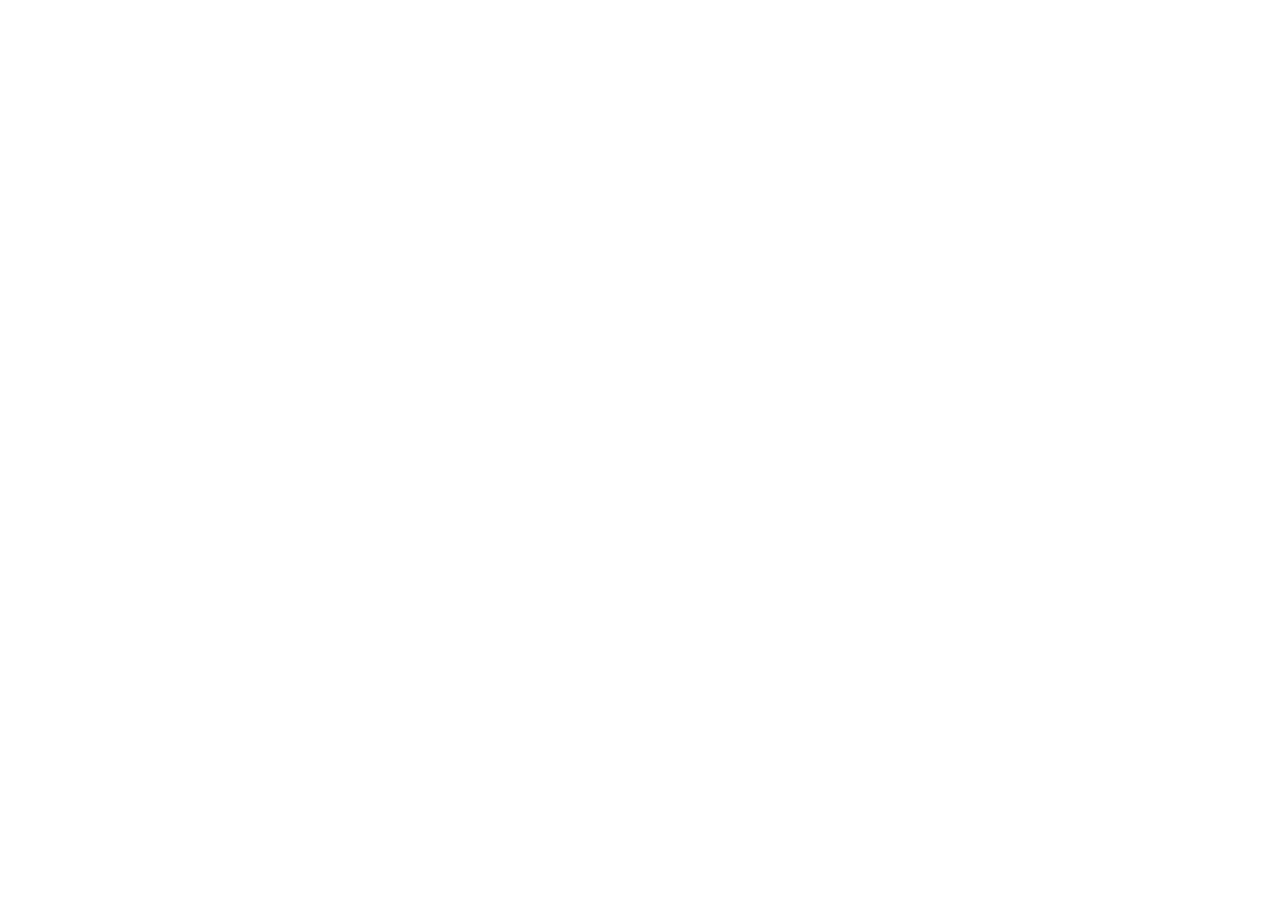
==== index.html @ a8b47445 "kaam start" ====
<!DOCTYPE html>
<html lang="en">
<head>
    <meta charset="UTF-8">
    <meta name="viewport" content="width=device-width, initial-scale=1.0">
    <title>Quiz Game</title>
    <link rel="stylesheet" href="style.css">
</head>
<body>
    

    <script src="script.js"></script>
</body>
</html>
---- style.css ----
* {
    margin: 0;
    padding: 0;
    box-sizing: border-box;
}

html , body {
    width: 100%;
    height: 100%;
}
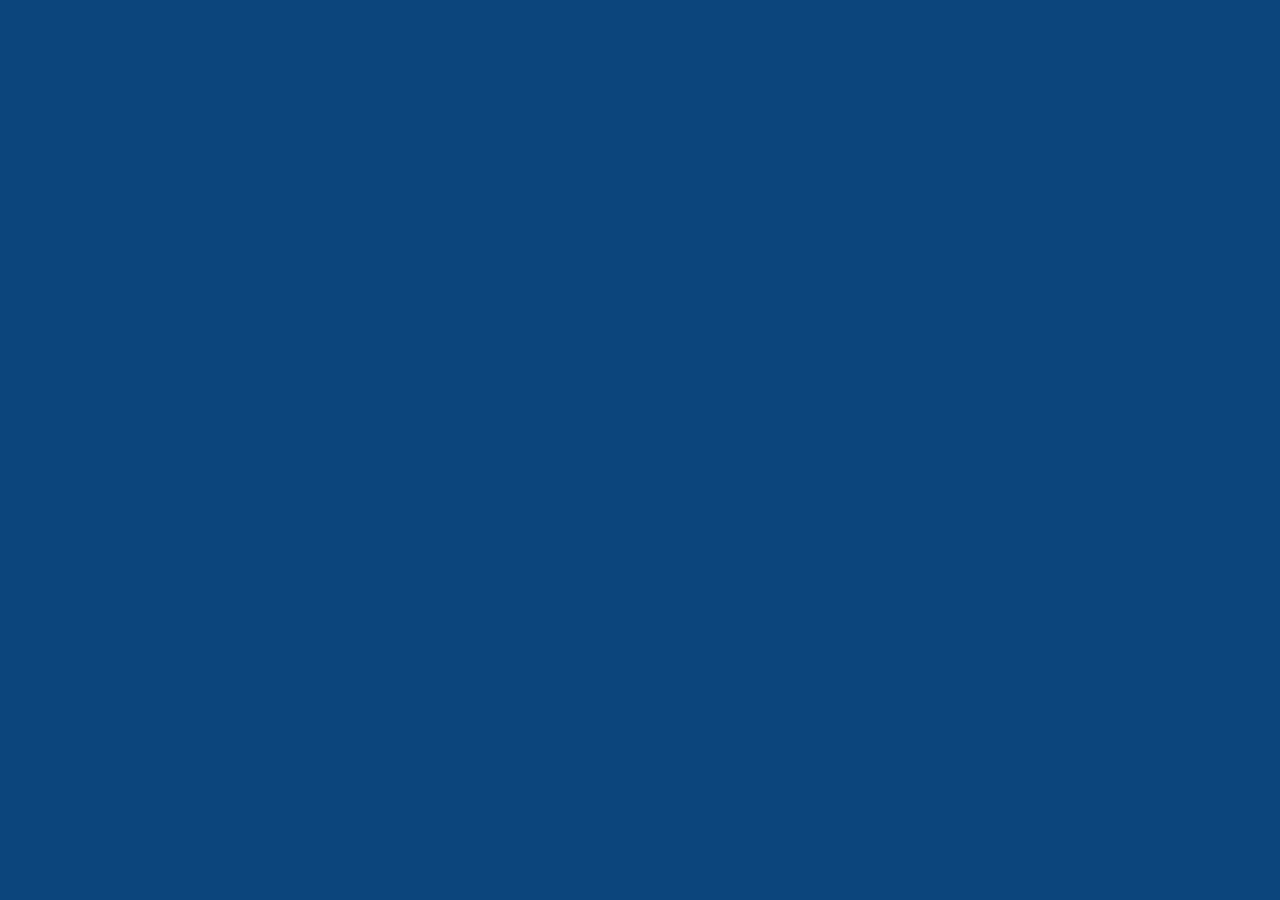
==== commit 4953361d: "hh" ====
--- a/index.html
+++ b/index.html
@@ -8,7 +8,8 @@
 </head>
 <body>
     
-
+    
+    
     <script src="script.js"></script>
 </body>
 </html>
--- a/style.css
+++ b/style.css
@@ -4,7 +4,19 @@
     box-sizing: border-box;
 }
 
+:root {
+  --bg-primary:      #0C447C;
+  --bg-card:         #B5D4F4;
+  --text-primary:    #E6F1FB;
+  --color-correct:   #639922;
+  --color-wrong:     #D85A30;
+  --color-score:     #FAC775;
+  --btn-correct-text:#EAF3DE;
+  --btn-wrong-text:  #FAECE7;
+}
+
 html , body {
+    background-color: var(--bg-primary);
     width: 100%;
     height: 100%;
 }
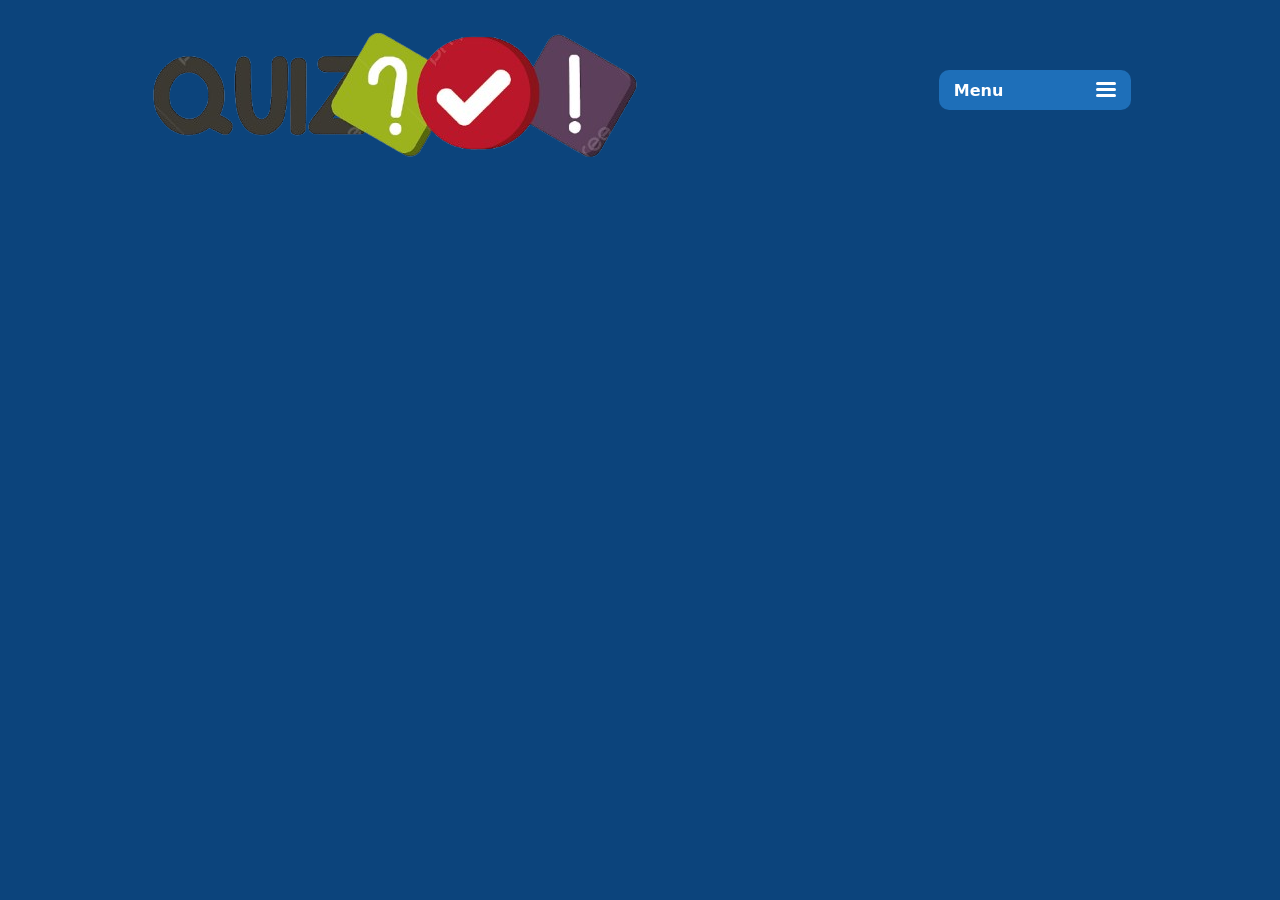
==== commit b9a11f4b: "home nav complate" ====
--- a/index.html
+++ b/index.html
@@ -7,9 +7,34 @@
     <link rel="stylesheet" href="style.css">
 </head>
 <body>
+    <div class="home">
+        <nav>
+            <div class="imagelogo">
+                <img src="./images/logo-removebg-preview.png" alt="">   
+            </div>
+        
+        <!-- From Uiverse.io by pathikcomp --> 
+    <div class="menu">
+            <label class="main">
+      Menu
+      <input class="inp" checked="" type="checkbox" />
+      <div class="bar">
+        <span class="top bar-list"></span>
+        <span class="middle bar-list"></span>
+        <span class="bottom bar-list"></span>
+      </div>
+      <section class="menu-container">
+        <div class="menu-list">HOME</div>
+        <div class="menu-list">SCORE</div>
+
+      </section>
+    </label>
+    </div>
+    </nav>
+        
     
-    
-    
+
+
     <script src="script.js"></script>
 </body>
 </html>
--- a/style.css
+++ b/style.css
@@ -2,6 +2,7 @@
     margin: 0;
     padding: 0;
     box-sizing: border-box;
+    font-family: system-ui, -apple-system, BlinkMacSystemFont, 'Segoe UI', Roboto, Oxygen, Ubuntu, Cantarell, 'Open Sans', 'Helvetica Neue', sans-serif;
 }
 
 :root {
@@ -18,6 +19,219 @@
 html , body {
     background-color: var(--bg-primary);
     width: 100%;
-    height: 100%;
-}
-
+    max-height: 100%;
+}
+
+nav {
+    /* border: 1px solid black; */
+    /* overflow: hidden; */
+    flex-direction: row;
+    display: flex;
+    /* border: 1px solid black ; */
+    width: 100%;
+    min-height: 80px;
+    justify-content: space-around;
+    align-items: center;
+}
+.imagelogo {
+    position: relative;
+    height: 180px;
+    overflow: hidden;
+    top: 30px;
+}
+
+nav img {
+    min-height: 80px;
+    /* max-width: 100%; */
+    /* border: 1px solid black; */
+}
+.menu {
+    /* border: 1px solid white; */
+}
+/* From Uiverse.io by pathikcomp */ 
+.main > .inp {
+  display: none;
+}
+.main {
+  font-weight: 800;
+  color: white;
+  background-color: #1E6FB9;
+  padding: 3px 15px;
+  border-radius: 10px;
+
+  display: flex;
+  align-items: center;
+  height: 2.5rem;
+  width: 12rem;
+  position: relative;
+  cursor: pointer;
+  justify-content: space-between;
+}
+
+.arrow {
+  height: 34%;
+  aspect-ratio: 1;
+  margin-block: auto;
+  position: relative;
+  display: flex;
+  justify-content: center;
+  transition: all 0.3s;
+}
+
+.arrow::after,
+.arrow::before {
+  content: "";
+  position: absolute;
+  background-color: white;
+  height: 100%;
+  width: 2.5px;
+  border-radius: 500px;
+  transform-origin: bottom;
+}
+
+.arrow::after {
+  transform: rotate(35deg) translateX(-0.5px);
+}
+.arrow::before {
+  transform: rotate(-35deg) translateX(0.5px);
+}
+
+.main > .inp:checked + .arrow {
+  transform: rotateX(180deg);
+}
+
+.menu-container {
+  background-color: white;
+  color: #0C447C;
+  border-radius: 10px;
+  position: absolute;
+  width: 100%;
+  left: 0;
+  top: 130%;
+  overflow: hidden;
+  clip-path: inset(0% 0% 0% 0% round 10px);
+  transition: all 0.4s;
+}
+
+.menu-list {
+  --delay: 0.4s;
+  --trdelay: 0.15s;
+  padding: 8px 10px;
+  border-radius: inherit;
+  transition: background-color 0.2s 0s;
+  position: relative;
+  transform: translateY(30px);
+  opacity: 0;
+}
+
+.menu-list::after {
+  content: "";
+  position: absolute;
+  top: 100%;
+  left: 50%;
+  transform: translateX(-50%);
+  height: 1px;
+  background-color: rgba(0, 0, 0, 0.3);
+  width: 95%;
+}
+
+.menu-list:hover {
+  background-color: rgb(223, 223, 223);
+}
+
+.inp:checked ~ .menu-container {
+  clip-path: inset(10% 50% 90% 50% round 10px);
+}
+
+.inp:not(:checked) ~ .menu-container .menu-list {
+  transform: translateY(0);
+  opacity: 1;
+}
+
+.inp:not(:checked) ~ .menu-container .menu-list:nth-child(1) {
+  transition:
+    transform 0.4s var(--delay),
+    opacity 0.4s var(--delay);
+}
+
+.inp:not(:checked) ~ .menu-container .menu-list:nth-child(2) {
+  transition:
+    transform 0.4s calc(var(--delay) + (var(--trdelay) * 1)),
+    opacity 0.4s calc(var(--delay) + (var(--trdelay) * 1));
+}
+
+.inp:not(:checked) ~ .menu-container .menu-list:nth-child(3) {
+  transition:
+    transform 0.4s calc(var(--delay) + (var(--trdelay) * 2)),
+    opacity 0.4s calc(var(--delay) + (var(--trdelay) * 2));
+}
+
+.inp:not(:checked) ~ .menu-container .menu-list:nth-child(4) {
+  transition:
+    transform 0.4s calc(var(--delay) + (var(--trdelay) * 3)),
+    opacity 0.4s calc(var(--delay) + (var(--trdelay) * 3));
+}
+
+.bar-inp {
+  -webkit-appearance: none;
+  display: none;
+  visibility: hidden;
+}
+
+.bar {
+  display: flex;
+  height: 50%;
+  width: 20px;
+  flex-direction: column;
+  gap: 3px;
+}
+
+.bar-list {
+  --transform: -25%;
+  display: block;
+  width: 100%;
+  height: 3px;
+  border-radius: 50px;
+  background-color: white;
+  transition: all 0.4s;
+  position: relative;
+}
+
+.inp:not(:checked) ~ .bar > .top {
+  transform-origin: top right;
+  transform: translateY(var(--transform)) rotate(-45deg);
+}
+
+.inp:not(:checked) ~ .bar > .middle {
+  transform: translateX(-50%);
+  opacity: 0;
+}
+
+.inp:not(:checked) ~ .bar > .bottom {
+  transform-origin: bottom right;
+  transform: translateY(calc(var(--transform) * -1)) rotate(45deg);
+}
+
+
+
+@media (max-width: 768px) {
+    .menu {
+        display: none;
+    }
+    nav {
+        display: flex;
+        align-items: center;
+        justify-content: center;
+        width: 100;
+    }
+    .imagelogo {
+        display: flex;
+        align-items: center;
+        justify-content: center;
+        width: 100%;
+    }
+    .imagelogo img {
+        width: 80%;;
+    }
+
+}
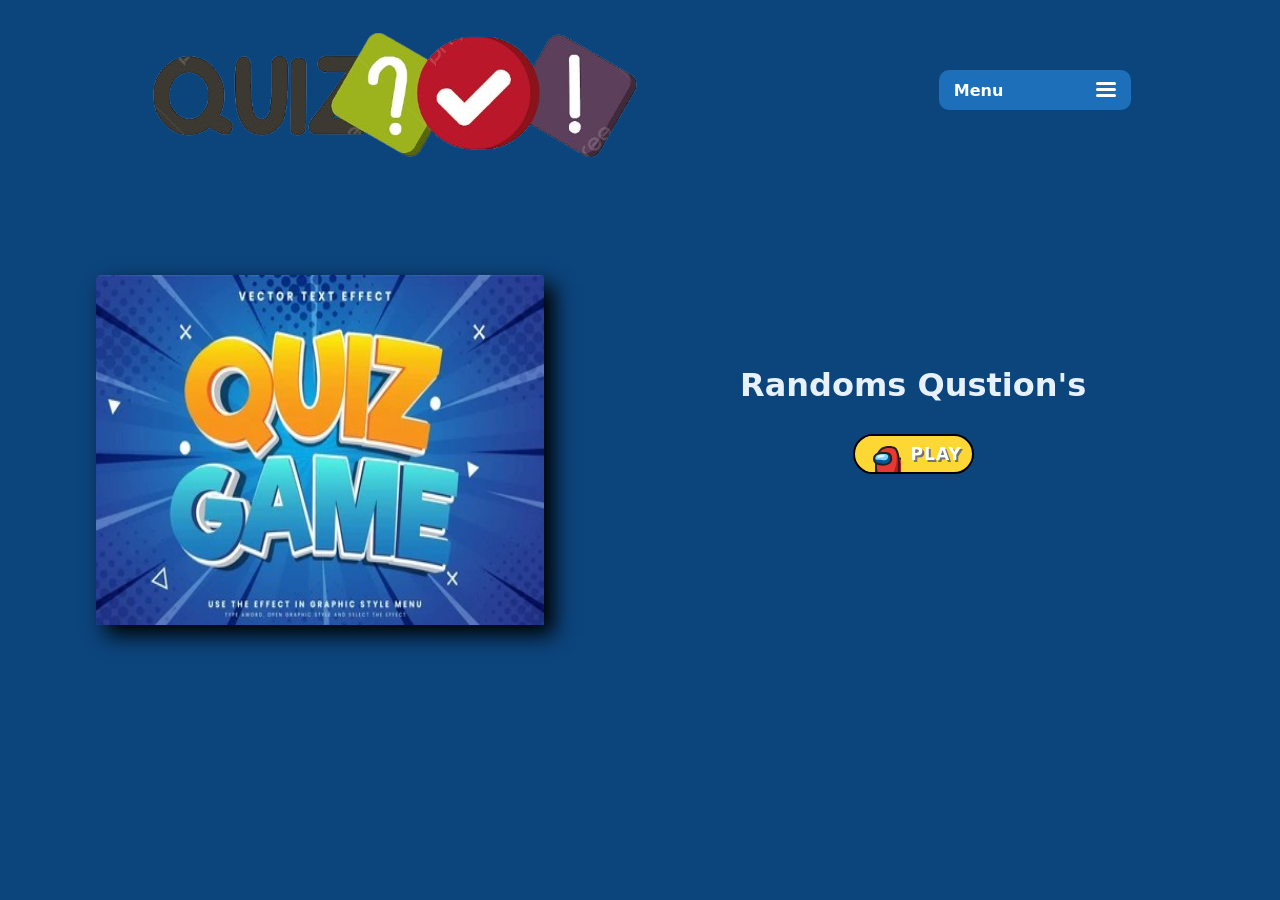
==== commit a07b7ccb: "hero haf work" ====
--- a/index.html
+++ b/index.html
@@ -31,7 +31,71 @@
     </label>
     </div>
     </nav>
-        
+        <div class="hero">
+            <div class="left">
+                <div>
+                    <img src="/images/hero Image.jpg" alt="">
+                </div>
+                
+            </div>
+            <div class="righ">
+                <div class="content">
+                    <div class="head-tag">
+                        <h1>Randoms Qustion's</h1>
+                    </div>
+                    <div class="play-button">
+                         <!-- From Uiverse.io by barisdogansutcu --> 
+                        <button>
+  <svg
+    xmlns="http://www.w3.org/2000/svg"
+    viewBox="0 0 36 36"
+    width="36px"
+    height="36px"
+  >
+    <rect width="36" height="36" x="0" y="0" fill="#fdd835"></rect>
+    <path
+      fill="#e53935"
+      d="M38.67,42H11.52C11.27,40.62,11,38.57,11,36c0-5,0-11,0-11s1.44-7.39,3.22-9.59 c1.67-2.06,2.76-3.48,6.78-4.41c3-0.7,7.13-0.23,9,1c2.15,1.42,3.37,6.67,3.81,11.29c1.49-0.3,5.21,0.2,5.5,1.28 C40.89,30.29,39.48,38.31,38.67,42z"
+    ></path>
+    <path
+      fill="#b71c1c"
+      d="M39.02,42H11.99c-0.22-2.67-0.48-7.05-0.49-12.72c0.83,4.18,1.63,9.59,6.98,9.79 c3.48,0.12,8.27,0.55,9.83-2.45c1.57-3,3.72-8.95,3.51-15.62c-0.19-5.84-1.75-8.2-2.13-8.7c0.59,0.66,3.74,4.49,4.01,11.7 c0.03,0.83,0.06,1.72,0.08,2.66c4.21-0.15,5.93,1.5,6.07,2.35C40.68,33.85,39.8,38.9,39.02,42z"
+    ></path>
+    <path
+      fill="#212121"
+      d="M35,27.17c0,3.67-0.28,11.2-0.42,14.83h-2C32.72,38.42,33,30.83,33,27.17 c0-5.54-1.46-12.65-3.55-14.02c-1.65-1.08-5.49-1.48-8.23-0.85c-3.62,0.83-4.57,1.99-6.14,3.92L15,16.32 c-1.31,1.6-2.59,6.92-3,8.96v10.8c0,2.58,0.28,4.61,0.54,5.92H10.5c-0.25-1.41-0.5-3.42-0.5-5.92l0.02-11.09 c0.15-0.77,1.55-7.63,3.43-9.94l0.08-0.09c1.65-2.03,2.96-3.63,7.25-4.61c3.28-0.76,7.67-0.25,9.77,1.13 C33.79,13.6,35,22.23,35,27.17z"
+    ></path>
+    <path
+      fill="#01579b"
+      d="M17.165,17.283c5.217-0.055,9.391,0.283,9,6.011c-0.391,5.728-8.478,5.533-9.391,5.337 c-0.913-0.196-7.826-0.043-7.696-5.337C9.209,18,13.645,17.32,17.165,17.283z"
+    ></path>
+    <path
+      fill="#212121"
+      d="M40.739,37.38c-0.28,1.99-0.69,3.53-1.22,4.62h-2.43c0.25-0.19,1.13-1.11,1.67-4.9 c0.57-4-0.23-11.79-0.93-12.78c-0.4-0.4-2.63-0.8-4.37-0.89l0.1-1.99c1.04,0.05,4.53,0.31,5.71,1.49 C40.689,24.36,41.289,33.53,40.739,37.38z"
+    ></path>
+    <path
+      fill="#81d4fa"
+      d="M10.154,20.201c0.261,2.059-0.196,3.351,2.543,3.546s8.076,1.022,9.402-0.554 c1.326-1.576,1.75-4.365-0.891-5.267C19.336,17.287,12.959,16.251,10.154,20.201z"
+    ></path>
+    <path
+      fill="#212121"
+      d="M17.615,29.677c-0.502,0-0.873-0.03-1.052-0.069c-0.086-0.019-0.236-0.035-0.434-0.06 c-5.344-0.679-8.053-2.784-8.052-6.255c0.001-2.698,1.17-7.238,8.986-7.32l0.181-0.002c3.444-0.038,6.414-0.068,8.272,1.818 c1.173,1.191,1.712,3,1.647,5.53c-0.044,1.688-0.785,3.147-2.144,4.217C22.785,29.296,19.388,29.677,17.615,29.677z M17.086,17.973 c-7.006,0.074-7.008,4.023-7.008,5.321c-0.001,3.109,3.598,3.926,6.305,4.27c0.273,0.035,0.48,0.063,0.601,0.089 c0.563,0.101,4.68,0.035,6.855-1.732c0.865-0.702,1.299-1.57,1.326-2.653c0.051-1.958-0.301-3.291-1.073-4.075 c-1.262-1.281-3.834-1.255-6.825-1.222L17.086,17.973z"
+    ></path>
+    <path
+      fill="#e1f5fe"
+      d="M15.078,19.043c1.957-0.326,5.122-0.529,4.435,1.304c-0.489,1.304-7.185,2.185-7.185,0.652 C12.328,19.467,15.078,19.043,15.078,19.043z"
+    ></path>
+  </svg>
+  <span class="now">now!</span>
+  <span class="play">play</span>
+                        </button>
+
+                    </div>
+                </div>
+
+            </div>
+            </div>
+        </div>
     
 
 
--- a/style.css
+++ b/style.css
@@ -212,6 +212,58 @@
   transform: translateY(calc(var(--transform) * -1)) rotate(45deg);
 }
 
+.hero {
+    display: flex;
+    margin-top: 20px;
+    /* border: 1px solid black; */
+    width: 100%;
+    min-height: 500px;
+    
+}
+
+.left {
+    width: 50%;
+    display: flex;
+    align-items: center;
+    justify-content: center;
+}
+.left div {
+    /* border: 1px solid black; */
+    width: 70%;
+    height: 70%;
+    box-shadow: 10px 10px 20px black ;
+}
+.left div img {
+    width: 100%;
+    border-radius: 5px;
+    height: 100%;
+}
+.right {
+    height: 100%;
+    width: 50%;
+    
+    
+}
+
+
+.content {
+    /* border: 1px solid black; */
+    position: relative;
+    height: 100%;
+    display: flex;
+    align-items: center;
+    justify-content: center;
+    flex-direction: column;
+    gap: 30px;
+    left: 100px;
+    bottom: 30px;
+}
+
+.head-tag h1 {
+    color: var(--text-primary);
+    font-family: system-ui, -apple-system, BlinkMacSystemFont, 'Segoe UI', Roboto, Oxygen, Ubuntu, Cantarell, 'Open Sans', 'Helvetica Neue', sans-serif;
+
+}
 
 
 @media (max-width: 768px) {
@@ -233,5 +285,86 @@
     .imagelogo img {
         width: 80%;;
     }
-
-}+    
+    .hero {
+        flex-direction: column; 
+    }
+    .left {
+        width: 100%;
+    }
+
+    .left div {
+        width: 85%;
+    }
+    .right {
+        width: 100%;
+    }
+
+    .content {
+        padding-top: 45px;
+        position: static;
+    }
+
+}
+
+
+/* *******************************************************************  */
+
+/* From Uiverse.io by barisdogansutcu */ 
+button {
+  display: flex;
+  align-items: center;
+  justify-content: center;
+  gap: 10px;
+  padding: 0 10px;
+  color: white;
+  text-shadow: 2px 2px rgb(116, 116, 116);
+  text-transform: uppercase;
+  cursor: pointer;
+  border: solid 2px black;
+  letter-spacing: 1px;
+  font-weight: 600;
+  font-size: 17px;
+  background-color: hsl(49deg 98% 60%);
+  border-radius: 50px;
+  position: relative;
+  overflow: hidden;
+  transition: all 0.5s ease;
+}
+
+button:active {
+  transform: scale(0.9);
+  transition: all 100ms ease;
+}
+
+button svg {
+  transition: all 0.5s ease;
+  z-index: 2;
+}
+
+.play {
+  transition: all 0.5s ease;
+  transition-delay: 300ms;
+}
+
+button:hover svg {
+  transform: scale(3) translate(50%);
+}
+
+.now {
+  position: absolute;
+  left: 0;
+  transform: translateX(-100%);
+  transition: all 0.5s ease;
+  z-index: 2;
+}
+
+button:hover .now {
+  transform: translateX(10px);
+  transition-delay: 300ms;
+}
+
+button:hover .play {
+  transform: translateX(200%);
+  transition-delay: 300ms;
+}
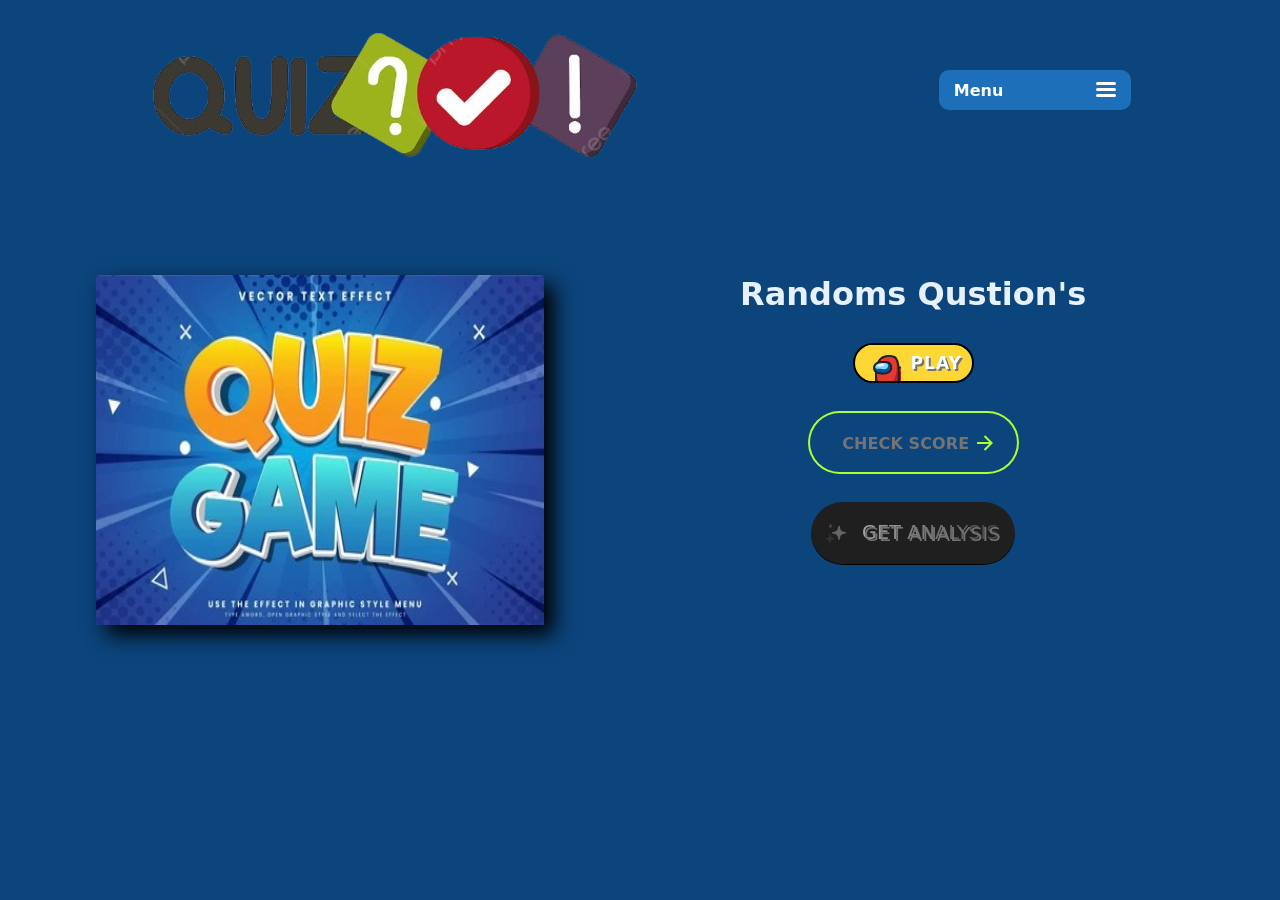
==== commit 7569577c: "all done sayad" ====
--- a/index.html
+++ b/index.html
@@ -91,11 +91,103 @@
                         </button>
 
                     </div>
+                    <div class="score-btn">
+                        <!-- From Uiverse.io by gharsh11032000 --> 
+                        <button class="animated-button">
+                            <svg viewBox="0 0 24 24" class="arr-2" xmlns="http://www.w3.org/2000/svg">
+                              <path
+                                d="M16.1716 10.9999L10.8076 5.63589L12.2218 4.22168L20 11.9999L12.2218 19.778L10.8076 18.3638L16.1716 12.9999H4V10.9999H16.1716Z"
+                              ></path>
+                            </svg>
+                            <span class="text">Check Score</span>
+                            <span class="circle"></span>
+                            <svg viewBox="0 0 24 24" class="arr-1" xmlns="http://www.w3.org/2000/svg">
+                              <path
+                                d="M16.1716 10.9999L10.8076 5.63589L12.2218 4.22168L20 11.9999L12.2218 19.778L10.8076 18.3638L16.1716 12.9999H4V10.9999H16.1716Z"
+                              ></path>
+                            </svg>
+                        </button>
+
+                    </div>
+                    <div class="get-alys">
+
+                        <!-- From Uiverse.io by JkHuger --> 
+                        <div class="sp">
+
+                              <button class="sparkle-button">
+    <span class="spark"></span>
+    
+    <span class="backdrop"></span>
+    <svg class="sparkle" viewBox="0 0 24 24" fill="none" xmlns="http://www.w3.org/2000/svg">
+      <path d="M14.187 8.096L15 5.25L15.813 8.096C16.0231 8.83114 16.4171 9.50062 16.9577 10.0413C17.4984 10.5819 18.1679 10.9759 18.903 11.186L21.75 12L18.904 12.813C18.1689 13.0231 17.4994 13.4171 16.9587 13.9577C16.4181 14.4984 16.0241 15.1679 15.814 15.903L15 18.75L14.187 15.904C13.9769 15.1689 13.5829 14.4994 13.0423 13.9587C12.5016 13.4181 11.8321 13.0241 11.097 12.814L8.25 12L11.096 11.187C11.8311 10.9769 12.5006 10.5829 13.0413 10.0423C13.5819 9.50162 13.9759 8.83214 14.186 8.097L14.187 8.096Z" fill="black" stroke="black" stroke-linecap="round" stroke-linejoin="round"></path>
+      <path d="M6 14.25L5.741 15.285C5.59267 15.8785 5.28579 16.4206 4.85319 16.8532C4.42059 17.2858 3.87853 17.5927 3.285 17.741L2.25 18L3.285 18.259C3.87853 18.4073 4.42059 18.7142 4.85319 19.1468C5.28579 19.5794 5.59267 20.1215 5.741 20.715L6 21.75L6.259 20.715C6.40725 20.1216 6.71398 19.5796 7.14639 19.147C7.5788 18.7144 8.12065 18.4075 8.714 18.259L9.75 18L8.714 17.741C8.12065 17.5925 7.5788 17.2856 7.14639 16.853C6.71398 16.4204 6.40725 15.8784 6.259 15.285L6 14.25Z" fill="black" stroke="black" stroke-linecap="round" stroke-linejoin="round"></path>
+      <path d="M6.5 4L6.303 4.5915C6.24777 4.75718 6.15472 4.90774 6.03123 5.03123C5.90774 5.15472 5.75718 5.24777 5.5915 5.303L5 5.5L5.5915 5.697C5.75718 5.75223 5.90774 5.84528 6.03123 5.96877C6.15472 6.09226 6.24777 6.24282 6.303 6.4085L6.5 7L6.697 6.4085C6.75223 6.24282 6.84528 6.09226 6.96877 5.96877C7.09226 5.84528 7.24282 5.75223 7.4085 5.697L8 5.5L7.4085 5.303C7.24282 5.24777 7.09226 5.15472 6.96877 5.03123C6.84528 4.90774 6.75223 4.75718 6.697 4.5915L6.5 4Z" fill="black" stroke="black" stroke-linecap="round" stroke-linejoin="round"></path>
+    </svg>
+    <span class="text">Get Analysis</span>
+                              </button>
+                              <div class="bodydrop"></div>
+                              <span aria-hidden="true" class="particle-pen">
+                                <svg class="particle" viewBox="0 0 15 15" fill="none" xmlns="http://www.w3.org/2000/svg">
+                                  <path d="M6.937 3.846L7.75 1L8.563 3.846C8.77313 4.58114 9.1671 5.25062 9.70774 5.79126C10.2484 6.3319 10.9179 6.72587 11.653 6.936L14.5 7.75L11.654 8.563C10.9189 8.77313 10.2494 9.1671 9.70874 9.70774C9.1681 10.2484 8.77413 10.9179 8.564 11.653L7.75 14.5L6.937 11.654C6.72687 10.9189 6.3329 10.2494 5.79226 9.70874C5.25162 9.1681 4.58214 8.77413 3.847 8.564L1 7.75L3.846 6.937C4.58114 6.72687 5.25062 6.3329 5.79126 5.79226C6.3319 5.25162 6.72587 4.58214 6.936 3.847L6.937 3.846Z" fill="black" stroke="black" stroke-linecap="round" stroke-linejoin="round"></path>
+                                </svg>
+                                <svg class="particle" viewBox="0 0 15 15" fill="none" xmlns="http://www.w3.org/2000/svg">
+                                  <path d="M6.937 3.846L7.75 1L8.563 3.846C8.77313 4.58114 9.1671 5.25062 9.70774 5.79126C10.2484 6.3319 10.9179 6.72587 11.653 6.936L14.5 7.75L11.654 8.563C10.9189 8.77313 10.2494 9.1671 9.70874 9.70774C9.1681 10.2484 8.77413 10.9179 8.564 11.653L7.75 14.5L6.937 11.654C6.72687 10.9189 6.3329 10.2494 5.79226 9.70874C5.25162 9.1681 4.58214 8.77413 3.847 8.564L1 7.75L3.846 6.937C4.58114 6.72687 5.25062 6.3329 5.79126 5.79226C6.3319 5.25162 6.72587 4.58214 6.936 3.847L6.937 3.846Z" fill="black" stroke="black" stroke-linecap="round" stroke-linejoin="round"></path>
+                                </svg>
+                                <svg class="particle" viewBox="0 0 15 15" fill="none" xmlns="http://www.w3.org/2000/svg">
+                                  <path d="M6.937 3.846L7.75 1L8.563 3.846C8.77313 4.58114 9.1671 5.25062 9.70774 5.79126C10.2484 6.3319 10.9179 6.72587 11.653 6.936L14.5 7.75L11.654 8.563C10.9189 8.77313 10.2494 9.1671 9.70874 9.70774C9.1681 10.2484 8.77413 10.9179 8.564 11.653L7.75 14.5L6.937 11.654C6.72687 10.9189 6.3329 10.2494 5.79226 9.70874C5.25162 9.1681 4.58214 8.77413 3.847 8.564L1 7.75L3.846 6.937C4.58114 6.72687 5.25062 6.3329 5.79126 5.79226C6.3319 5.25162 6.72587 4.58214 6.936 3.847L6.937 3.846Z" fill="black" stroke="black" stroke-linecap="round" stroke-linejoin="round"></path>
+                                </svg>
+                                <svg class="particle" viewBox="0 0 15 15" fill="none" xmlns="http://www.w3.org/2000/svg">
+                                  <path d="M6.937 3.846L7.75 1L8.563 3.846C8.77313 4.58114 9.1671 5.25062 9.70774 5.79126C10.2484 6.3319 10.9179 6.72587 11.653 6.936L14.5 7.75L11.654 8.563C10.9189 8.77313 10.2494 9.1671 9.70874 9.70774C9.1681 10.2484 8.77413 10.9179 8.564 11.653L7.75 14.5L6.937 11.654C6.72687 10.9189 6.3329 10.2494 5.79226 9.70874C5.25162 9.1681 4.58214 8.77413 3.847 8.564L1 7.75L3.846 6.937C4.58114 6.72687 5.25062 6.3329 5.79126 5.79226C6.3319 5.25162 6.72587 4.58214 6.936 3.847L6.937 3.846Z" fill="black" stroke="black" stroke-linecap="round" stroke-linejoin="round"></path>
+                                </svg>
+                                <svg class="particle" viewBox="0 0 15 15" fill="none" xmlns="http://www.w3.org/2000/svg">
+                                  <path d="M6.937 3.846L7.75 1L8.563 3.846C8.77313 4.58114 9.1671 5.25062 9.70774 5.79126C10.2484 6.3319 10.9179 6.72587 11.653 6.936L14.5 7.75L11.654 8.563C10.9189 8.77313 10.2494 9.1671 9.70874 9.70774C9.1681 10.2484 8.77413 10.9179 8.564 11.653L7.75 14.5L6.937 11.654C6.72687 10.9189 6.3329 10.2494 5.79226 9.70874C5.25162 9.1681 4.58214 8.77413 3.847 8.564L1 7.75L3.846 6.937C4.58114 6.72687 5.25062 6.3329 5.79126 5.79226C6.3319 5.25162 6.72587 4.58214 6.936 3.847L6.937 3.846Z" fill="black" stroke="black" stroke-linecap="round" stroke-linejoin="round"></path>
+                                </svg>
+                                <svg class="particle" viewBox="0 0 15 15" fill="none" xmlns="http://www.w3.org/2000/svg">
+                                  <path d="M6.937 3.846L7.75 1L8.563 3.846C8.77313 4.58114 9.1671 5.25062 9.70774 5.79126C10.2484 6.3319 10.9179 6.72587 11.653 6.936L14.5 7.75L11.654 8.563C10.9189 8.77313 10.2494 9.1671 9.70874 9.70774C9.1681 10.2484 8.77413 10.9179 8.564 11.653L7.75 14.5L6.937 11.654C6.72687 10.9189 6.3329 10.2494 5.79226 9.70874C5.25162 9.1681 4.58214 8.77413 3.847 8.564L1 7.75L3.846 6.937C4.58114 6.72687 5.25062 6.3329 5.79126 5.79226C6.3319 5.25162 6.72587 4.58214 6.936 3.847L6.937 3.846Z" fill="black" stroke="black" stroke-linecap="round" stroke-linejoin="round"></path>
+                                </svg>
+                                <svg class="particle" viewBox="0 0 15 15" fill="none" xmlns="http://www.w3.org/2000/svg">
+                                  <path d="M6.937 3.846L7.75 1L8.563 3.846C8.77313 4.58114 9.1671 5.25062 9.70774 5.79126C10.2484 6.3319 10.9179 6.72587 11.653 6.936L14.5 7.75L11.654 8.563C10.9189 8.77313 10.2494 9.1671 9.70874 9.70774C9.1681 10.2484 8.77413 10.9179 8.564 11.653L7.75 14.5L6.937 11.654C6.72687 10.9189 6.3329 10.2494 5.79226 9.70874C5.25162 9.1681 4.58214 8.77413 3.847 8.564L1 7.75L3.846 6.937C4.58114 6.72687 5.25062 6.3329 5.79126 5.79226C6.3319 5.25162 6.72587 4.58214 6.936 3.847L6.937 3.846Z" fill="black" stroke="black" stroke-linecap="round" stroke-linejoin="round"></path>
+                                </svg>
+                                <svg class="particle" viewBox="0 0 15 15" fill="none" xmlns="http://www.w3.org/2000/svg">
+                                  <path d="M6.937 3.846L7.75 1L8.563 3.846C8.77313 4.58114 9.1671 5.25062 9.70774 5.79126C10.2484 6.3319 10.9179 6.72587 11.653 6.936L14.5 7.75L11.654 8.563C10.9189 8.77313 10.2494 9.1671 9.70874 9.70774C9.1681 10.2484 8.77413 10.9179 8.564 11.653L7.75 14.5L6.937 11.654C6.72687 10.9189 6.3329 10.2494 5.79226 9.70874C5.25162 9.1681 4.58214 8.77413 3.847 8.564L1 7.75L3.846 6.937C4.58114 6.72687 5.25062 6.3329 5.79126 5.79226C6.3319 5.25162 6.72587 4.58214 6.936 3.847L6.937 3.846Z" fill="black" stroke="black" stroke-linecap="round" stroke-linejoin="round"></path>
+                                </svg>
+                                <svg class="particle" viewBox="0 0 15 15" fill="none" xmlns="http://www.w3.org/2000/svg">
+                                  <path d="M6.937 3.846L7.75 1L8.563 3.846C8.77313 4.58114 9.1671 5.25062 9.70774 5.79126C10.2484 6.3319 10.9179 6.72587 11.653 6.936L14.5 7.75L11.654 8.563C10.9189 8.77313 10.2494 9.1671 9.70874 9.70774C9.1681 10.2484 8.77413 10.9179 8.564 11.653L7.75 14.5L6.937 11.654C6.72687 10.9189 6.3329 10.2494 5.79226 9.70874C5.25162 9.1681 4.58214 8.77413 3.847 8.564L1 7.75L3.846 6.937C4.58114 6.72687 5.25062 6.3329 5.79126 5.79226C6.3319 5.25162 6.72587 4.58214 6.936 3.847L6.937 3.846Z" fill="black" stroke="black" stroke-linecap="round" stroke-linejoin="round"></path>
+                                </svg>
+                                <svg class="particle" viewBox="0 0 15 15" fill="none" xmlns="http://www.w3.org/2000/svg">
+                                  <path d="M6.937 3.846L7.75 1L8.563 3.846C8.77313 4.58114 9.1671 5.25062 9.70774 5.79126C10.2484 6.3319 10.9179 6.72587 11.653 6.936L14.5 7.75L11.654 8.563C10.9189 8.77313 10.2494 9.1671 9.70874 9.70774C9.1681 10.2484 8.77413 10.9179 8.564 11.653L7.75 14.5L6.937 11.654C6.72687 10.9189 6.3329 10.2494 5.79226 9.70874C5.25162 9.1681 4.58214 8.77413 3.847 8.564L1 7.75L3.846 6.937C4.58114 6.72687 5.25062 6.3329 5.79126 5.79226C6.3319 5.25162 6.72587 4.58214 6.936 3.847L6.937 3.846Z" fill="black" stroke="black" stroke-linecap="round" stroke-linejoin="round"></path>
+                                </svg><svg class="particle" viewBox="0 0 15 15" fill="none" xmlns="http://www.w3.org/2000/svg">
+                                  <path d="M6.937 3.846L7.75 1L8.563 3.846C8.77313 4.58114 9.1671 5.25062 9.70774 5.79126C10.2484 6.3319 10.9179 6.72587 11.653 6.936L14.5 7.75L11.654 8.563C10.9189 8.77313 10.2494 9.1671 9.70874 9.70774C9.1681 10.2484 8.77413 10.9179 8.564 11.653L7.75 14.5L6.937 11.654C6.72687 10.9189 6.3329 10.2494 5.79226 9.70874C5.25162 9.1681 4.58214 8.77413 3.847 8.564L1 7.75L3.846 6.937C4.58114 6.72687 5.25062 6.3329 5.79126 5.79226C6.3319 5.25162 6.72587 4.58214 6.936 3.847L6.937 3.846Z" fill="black" stroke="black" stroke-linecap="round" stroke-linejoin="round"></path>
+                                </svg><svg class="particle" viewBox="0 0 15 15" fill="none" xmlns="http://www.w3.org/2000/svg">
+                                  <path d="M6.937 3.846L7.75 1L8.563 3.846C8.77313 4.58114 9.1671 5.25062 9.70774 5.79126C10.2484 6.3319 10.9179 6.72587 11.653 6.936L14.5 7.75L11.654 8.563C10.9189 8.77313 10.2494 9.1671 9.70874 9.70774C9.1681 10.2484 8.77413 10.9179 8.564 11.653L7.75 14.5L6.937 11.654C6.72687 10.9189 6.3329 10.2494 5.79226 9.70874C5.25162 9.1681 4.58214 8.77413 3.847 8.564L1 7.75L3.846 6.937C4.58114 6.72687 5.25062 6.3329 5.79126 5.79226C6.3319 5.25162 6.72587 4.58214 6.936 3.847L6.937 3.846Z" fill="black" stroke="black" stroke-linecap="round" stroke-linejoin="round"></path>
+                                </svg>
+                                <svg class="particle" viewBox="0 0 15 15" fill="none" xmlns="http://www.w3.org/2000/svg">
+                                  <path d="M6.937 3.846L7.75 1L8.563 3.846C8.77313 4.58114 9.1671 5.25062 9.70774 5.79126C10.2484 6.3319 10.9179 6.72587 11.653 6.936L14.5 7.75L11.654 8.563C10.9189 8.77313 10.2494 9.1671 9.70874 9.70774C9.1681 10.2484 8.77413 10.9179 8.564 11.653L7.75 14.5L6.937 11.654C6.72687 10.9189 6.3329 10.2494 5.79226 9.70874C5.25162 9.1681 4.58214 8.77413 3.847 8.564L1 7.75L3.846 6.937C4.58114 6.72687 5.25062 6.3329 5.79126 5.79226C6.3319 5.25162 6.72587 4.58214 6.936 3.847L6.937 3.846Z" fill="black" stroke="black" stroke-linecap="round" stroke-linejoin="round"></path>
+                                </svg><svg class="particle" viewBox="0 0 15 15" fill="none" xmlns="http://www.w3.org/2000/svg">
+                                  <path d="M6.937 3.846L7.75 1L8.563 3.846C8.77313 4.58114 9.1671 5.25062 9.70774 5.79126C10.2484 6.3319 10.9179 6.72587 11.653 6.936L14.5 7.75L11.654 8.563C10.9189 8.77313 10.2494 9.1671 9.70874 9.70774C9.1681 10.2484 8.77413 10.9179 8.564 11.653L7.75 14.5L6.937 11.654C6.72687 10.9189 6.3329 10.2494 5.79226 9.70874C5.25162 9.1681 4.58214 8.77413 3.847 8.564L1 7.75L3.846 6.937C4.58114 6.72687 5.25062 6.3329 5.79126 5.79226C6.3319 5.25162 6.72587 4.58214 6.936 3.847L6.937 3.846Z" fill="black" stroke="black" stroke-linecap="round" stroke-linejoin="round"></path>
+                                </svg><svg class="particle" viewBox="0 0 15 15" fill="none" xmlns="http://www.w3.org/2000/svg">
+                                  <path d="M6.937 3.846L7.75 1L8.563 3.846C8.77313 4.58114 9.1671 5.25062 9.70774 5.79126C10.2484 6.3319 10.9179 6.72587 11.653 6.936L14.5 7.75L11.654 8.563C10.9189 8.77313 10.2494 9.1671 9.70874 9.70774C9.1681 10.2484 8.77413 10.9179 8.564 11.653L7.75 14.5L6.937 11.654C6.72687 10.9189 6.3329 10.2494 5.79226 9.70874C5.25162 9.1681 4.58214 8.77413 3.847 8.564L1 7.75L3.846 6.937C4.58114 6.72687 5.25062 6.3329 5.79126 5.79226C6.3319 5.25162 6.72587 4.58214 6.936 3.847L6.937 3.846Z" fill="black" stroke="black" stroke-linecap="round" stroke-linejoin="round"></path>
+                                </svg><svg class="particle" viewBox="0 0 15 15" fill="none" xmlns="http://www.w3.org/2000/svg">
+                                  <path d="M6.937 3.846L7.75 1L8.563 3.846C8.77313 4.58114 9.1671 5.25062 9.70774 5.79126C10.2484 6.3319 10.9179 6.72587 11.653 6.936L14.5 7.75L11.654 8.563C10.9189 8.77313 10.2494 9.1671 9.70874 9.70774C9.1681 10.2484 8.77413 10.9179 8.564 11.653L7.75 14.5L6.937 11.654C6.72687 10.9189 6.3329 10.2494 5.79226 9.70874C5.25162 9.1681 4.58214 8.77413 3.847 8.564L1 7.75L3.846 6.937C4.58114 6.72687 5.25062 6.3329 5.79126 5.79226C6.3319 5.25162 6.72587 4.58214 6.936 3.847L6.937 3.846Z" fill="black" stroke="black" stroke-linecap="round" stroke-linejoin="round"></path>
+                                </svg><svg class="particle" viewBox="0 0 15 15" fill="none" xmlns="http://www.w3.org/2000/svg">
+                                  <path d="M6.937 3.846L7.75 1L8.563 3.846C8.77313 4.58114 9.1671 5.25062 9.70774 5.79126C10.2484 6.3319 10.9179 6.72587 11.653 6.936L14.5 7.75L11.654 8.563C10.9189 8.77313 10.2494 9.1671 9.70874 9.70774C9.1681 10.2484 8.77413 10.9179 8.564 11.653L7.75 14.5L6.937 11.654C6.72687 10.9189 6.3329 10.2494 5.79226 9.70874C5.25162 9.1681 4.58214 8.77413 3.847 8.564L1 7.75L3.846 6.937C4.58114 6.72687 5.25062 6.3329 5.79126 5.79226C6.3319 5.25162 6.72587 4.58214 6.936 3.847L6.937 3.846Z" fill="black" stroke="black" stroke-linecap="round" stroke-linejoin="round"></path>
+                                </svg><svg class="particle" viewBox="0 0 15 15" fill="none" xmlns="http://www.w3.org/2000/svg">
+                                  <path d="M6.937 3.846L7.75 1L8.563 3.846C8.77313 4.58114 9.1671 5.25062 9.70774 5.79126C10.2484 6.3319 10.9179 6.72587 11.653 6.936L14.5 7.75L11.654 8.563C10.9189 8.77313 10.2494 9.1671 9.70874 9.70774C9.1681 10.2484 8.77413 10.9179 8.564 11.653L7.75 14.5L6.937 11.654C6.72687 10.9189 6.3329 10.2494 5.79226 9.70874C5.25162 9.1681 4.58214 8.77413 3.847 8.564L1 7.75L3.846 6.937C4.58114 6.72687 5.25062 6.3329 5.79126 5.79226C6.3319 5.25162 6.72587 4.58214 6.936 3.847L6.937 3.846Z" fill="black" stroke="black" stroke-linecap="round" stroke-linejoin="round"></path>
+                                </svg><svg class="particle" viewBox="0 0 15 15" fill="none" xmlns="http://www.w3.org/2000/svg">
+                                  <path d="M6.937 3.846L7.75 1L8.563 3.846C8.77313 4.58114 9.1671 5.25062 9.70774 5.79126C10.2484 6.3319 10.9179 6.72587 11.653 6.936L14.5 7.75L11.654 8.563C10.9189 8.77313 10.2494 9.1671 9.70874 9.70774C9.1681 10.2484 8.77413 10.9179 8.564 11.653L7.75 14.5L6.937 11.654C6.72687 10.9189 6.3329 10.2494 5.79226 9.70874C5.25162 9.1681 4.58214 8.77413 3.847 8.564L1 7.75L3.846 6.937C4.58114 6.72687 5.25062 6.3329 5.79126 5.79226C6.3319 5.25162 6.72587 4.58214 6.936 3.847L6.937 3.846Z" fill="black" stroke="black" stroke-linecap="round" stroke-linejoin="round"></path>
+                                </svg><svg class="particle" viewBox="0 0 15 15" fill="none" xmlns="http://www.w3.org/2000/svg">
+                                  <path d="M6.937 3.846L7.75 1L8.563 3.846C8.77313 4.58114 9.1671 5.25062 9.70774 5.79126C10.2484 6.3319 10.9179 6.72587 11.653 6.936L14.5 7.75L11.654 8.563C10.9189 8.77313 10.2494 9.1671 9.70874 9.70774C9.1681 10.2484 8.77413 10.9179 8.564 11.653L7.75 14.5L6.937 11.654C6.72687 10.9189 6.3329 10.2494 5.79226 9.70874C5.25162 9.1681 4.58214 8.77413 3.847 8.564L1 7.75L3.846 6.937C4.58114 6.72687 5.25062 6.3329 5.79126 5.79226C6.3319 5.25162 6.72587 4.58214 6.936 3.847L6.937 3.846Z" fill="black" stroke="black" stroke-linecap="round" stroke-linejoin="round"></path>
+                                </svg>
+                              </span>
+                        </div>
+                    </div>
                 </div>
 
             </div>
             </div>
         </div>
+
+        
     
 
 
--- a/style.css
+++ b/style.css
@@ -265,6 +265,23 @@
 
 }
 
+.contect {
+    width: 100%;
+    display: flex;
+    flex-direction: column;
+}
+.top {
+    width: 100%;
+    display: flex;
+    justify-content: center;
+    align-items: center;
+    color: var(--text-primary);
+}
+
+.down {
+    width: 100%;
+    display: flex;
+}
 
 @media (max-width: 768px) {
     .menu {
@@ -368,3 +385,325 @@
   transform: translateX(200%);
   transition-delay: 300ms;
 }
+
+/* **************************************** Score button /*******************  */
+
+/* From Uiverse.io by gharsh11032000 */ 
+.animated-button {
+  position: relative;
+  display: flex;
+  align-items: center;
+  gap: 4px;
+  padding: 16px 36px;
+  border: 4px solid;
+  border-color: transparent;
+  font-size: 16px;
+  background-color: inherit;
+  border-radius: 100px;
+  font-weight: 600;
+  color: greenyellow;
+  box-shadow: 0 0 0 2px greenyellow;
+  cursor: pointer;
+  overflow: hidden;
+  transition: all 0.6s cubic-bezier(0.23, 1, 0.32, 1);
+}
+
+.animated-button svg {
+  position: absolute;
+  width: 24px;
+  fill: greenyellow;
+  z-index: 9;
+  transition: all 0.8s cubic-bezier(0.23, 1, 0.32, 1);
+}
+
+.animated-button .arr-1 {
+  right: 16px;
+}
+
+.animated-button .arr-2 {
+  left: -25%;
+}
+
+.animated-button .circle {
+  position: absolute;
+  top: 50%;
+  left: 50%;
+  transform: translate(-50%, -50%);
+  width: 20px;
+  height: 20px;
+  background-color: greenyellow;
+  border-radius: 50%;
+  opacity: 0;
+  transition: all 0.8s cubic-bezier(0.23, 1, 0.32, 1);
+}
+
+.animated-button .text {
+  position: relative;
+  z-index: 1;
+  transform: translateX(-12px);
+  transition: all 0.8s cubic-bezier(0.23, 1, 0.32, 1);
+}
+
+.animated-button:hover {
+  box-shadow: 0 0 0 12px transparent;
+  color: #212121;
+  border-radius: 12px;
+}
+
+.animated-button:hover .arr-1 {
+  right: -25%;
+}
+
+.animated-button:hover .arr-2 {
+  left: 16px;
+}
+
+.animated-button:hover .text {
+  transform: translateX(12px);
+}
+
+.animated-button:hover svg {
+  fill: #212121;
+}
+
+.animated-button:active {
+  scale: 0.95;
+  box-shadow: 0 0 0 4px greenyellow;
+}
+
+.animated-button:hover .circle {
+  width: 220px;
+  height: 220px;
+  opacity: 1;
+}
+
+
+/* ****************************** get btn ?  */
+
+/* From Uiverse.io by JkHuger */ 
+.sparkle-button {
+  --active: 0;
+  --bg: radial-gradient(
+			40% 50% at center 100%,
+			hsl(270 calc(var(--active) * 97%) 72% / var(--active)),
+			transparent
+		),
+		radial-gradient(
+			80% 100% at center 120%,
+			hsl(260 calc(var(--active) * 97%) 70% / var(--active)),
+			transparent
+		),
+		hsl(260 calc(var(--active) * 97%) calc((var(--active) * 44%) + 12%));
+  background: var(--bg);
+  font-size: 1.2rem;
+  font-weight: 500;
+  border: 0;
+  cursor: pointer;
+  padding: 1em 1em;
+  display: flex;
+  align-items: center;
+  gap: 0.25em;
+  white-space: nowrap;
+  border-radius: 100px;
+  position: relative;
+  box-shadow: 0 0 calc(var(--active) * 3em) calc(var(--active) * 1em) hsl(260 97% 61% / 0.75),
+		0 0em 0 0 hsl(260 calc(var(--active) * 97%) calc((var(--active) * 50%) + 30%)) inset,
+		0 -0.05em 0 0 hsl(260 calc(var(--active) * 97%) calc(var(--active) * 60%)) inset;
+  transition: box-shadow var(--transition), scale var(--transition), background var(--transition);
+  scale: calc(1 + (var(--active) * 0.1));
+  transition: .3s;
+}
+
+.sparkle-button:active {
+  scale: 1;
+  transition: .3s;
+}
+
+.sparkle path {
+  color: hsl(0 0% calc((var(--active, 0) * 70%) + var(--base)));
+  transform-box: fill-box;
+  transform-origin: center;
+  fill: currentColor;
+  stroke: currentColor;
+  animation-delay: calc((var(--transition) * 1.5) + (var(--delay) * 1s));
+  animation-duration: 0.6s;
+  transition: color var(--transition);
+}
+
+.sparkle-button:is(:hover, :focus-visible) path {
+  animation-name: bounce;
+}
+
+@keyframes bounce {
+  35%, 65% {
+    scale: var(--scale);
+  }
+}
+
+.sparkle path:nth-of-type(1) {
+  --scale: 0.5;
+  --delay: 0.1;
+  --base: 40%;
+}
+
+.sparkle path:nth-of-type(2) {
+  --scale: 1.5;
+  --delay: 0.2;
+  --base: 20%;
+}
+
+.sparkle path:nth-of-type(3) {
+  --scale: 2.5;
+  --delay: 0.35;
+  --base: 30%;
+}
+
+.sparkle-button:before {
+  content: "";
+  position: absolute;
+  inset: -0.2em;
+  z-index: -1;
+  border: 0.25em solid hsl(260 97% 50% / 0.5);
+  border-radius: 100px;
+  opacity: var(--active, 0);
+  transition: opacity var(--transition);
+}
+
+.spark {
+  position: absolute;
+  inset: 0;
+  border-radius: 100px;
+  rotate: 0deg;
+  overflow: hidden;
+  mask: linear-gradient(white, transparent 50%);
+  animation: flip calc(var(--spark) * 2) infinite steps(2, end);
+}
+
+@keyframes flip {
+  to {
+    rotate: 360deg;
+  }
+}
+
+.spark:before {
+  content: "";
+  position: absolute;
+  width: 200%;
+  aspect-ratio: 1;
+  top: 0%;
+  left: 50%;
+  z-index: -1;
+  translate: -50% -15%;
+  rotate: 0;
+  transform: rotate(-90deg);
+  opacity: calc((var(--active)) + 0.4);
+  background: conic-gradient(
+		from 0deg,
+		transparent 0 340deg,
+		white 360deg
+	);
+  transition: opacity var(--transition);
+  animation: rotate var(--spark) linear infinite both;
+}
+
+.spark:after {
+  content: "";
+  position: absolute;
+  inset: var(--cut);
+  border-radius: 100px;
+}
+
+.backdrop {
+  position: absolute;
+  inset: var(--cut);
+  background: var(--bg);
+  border-radius: 100px;
+  transition: background var(--transition);
+}
+
+@keyframes rotate {
+  to {
+    transform: rotate(90deg);
+  }
+}
+
+@supports(selector(:has(:is(+ *)))) {
+  body:has(button:is(:hover, :focus-visible)) {
+    --active: 1;
+    --play-state: running;
+  }
+
+  .bodydrop {
+    display: none;
+  }
+}
+
+.sparkle-button:is(:hover, :focus-visible) ~ :is(.bodydrop, .particle-pen) {
+  --active: 1;
+  --play-state: runnin;
+}
+
+.sparkle-button:is(:hover, :focus-visible) {
+  --active: 1;
+  --play-state: running;
+}
+
+.sp {
+  position: relative;
+}
+
+.particle-pen {
+  position: absolute;
+  width: 200%;
+  aspect-ratio: 1;
+  top: 50%;
+  left: 50%;
+  translate: -50% -50%;
+  -webkit-mask: radial-gradient(white, transparent 65%);
+  z-index: -1;
+  opacity: var(--active, 0);
+  transition: opacity var(--transition);
+}
+
+.particle {
+  fill: white;
+  width: calc(var(--size, 0.25) * 1rem);
+  aspect-ratio: 1;
+  position: absolute;
+  top: calc(var(--y) * 1%);
+  left: calc(var(--x) * 1%);
+  opacity: var(--alpha, 1);
+  animation: float-out calc(var(--duration, 1) * 1s) calc(var(--delay) * -1s) infinite linear;
+  transform-origin: var(--origin-x, 1000%) var(--origin-y, 1000%);
+  z-index: -1;
+  animation-play-state: var(--play-state, paused);
+}
+
+.particle path {
+  fill: hsl(0 0% 90%);
+  stroke: none;
+}
+
+.particle:nth-of-type(even) {
+  animation-direction: reverse;
+}
+
+@keyframes float-out {
+  to {
+    rotate: 360deg;
+  }
+}
+
+.text {
+  translate: 2% -6%;
+  letter-spacing: 0.01ch;
+  background: linear-gradient(90deg, hsl(0 0% calc((var(--active) * 100%) + 65%)), hsl(0 0% calc((var(--active) * 100%) + 26%)));
+  -webkit-background-clip: text;
+  color: transparent;
+  transition: background var(--transition);
+}
+
+.sparkle-button svg {
+  inline-size: 1.25em;
+  translate: -25% -5%;
+}
